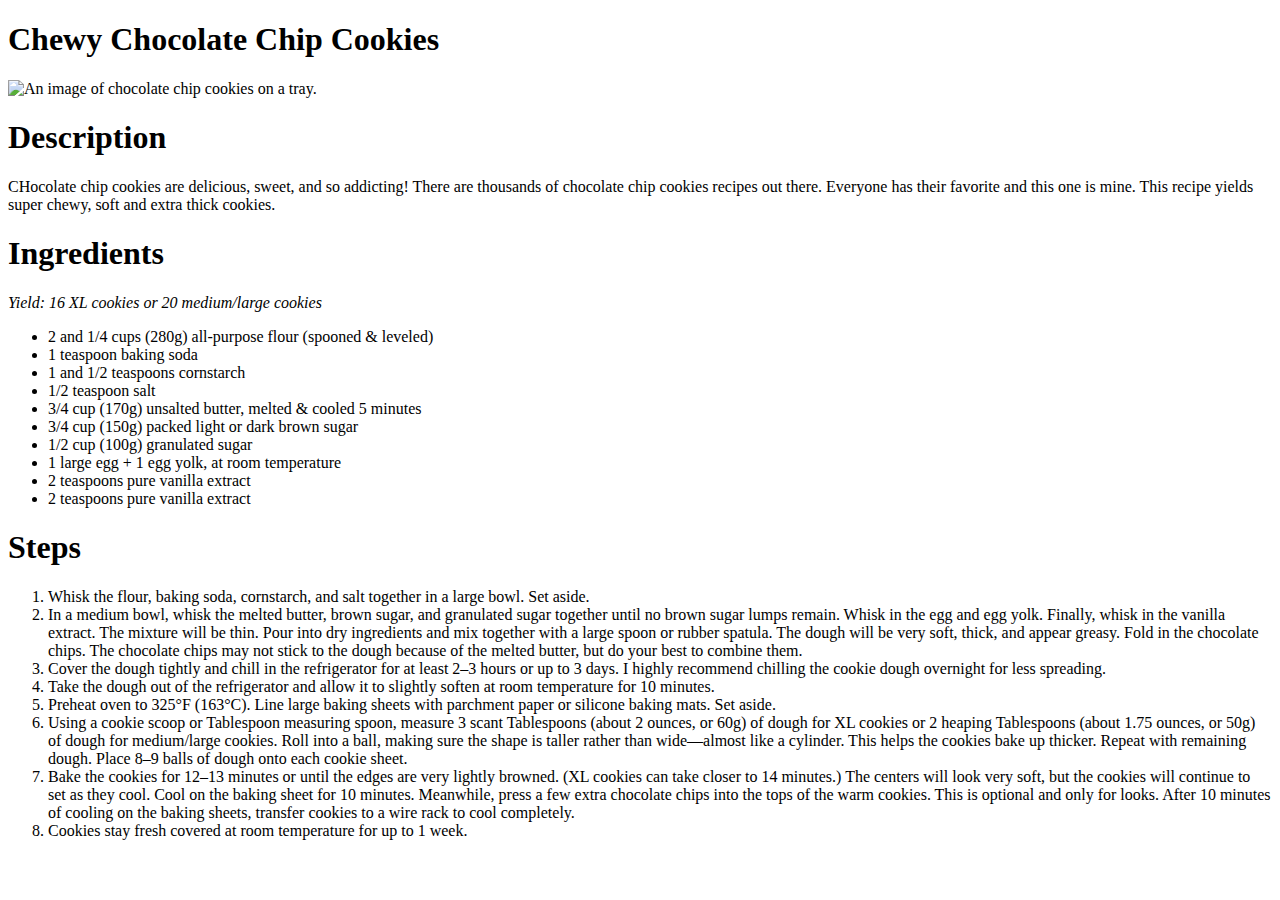
==== recipes/cookies.html @ 932d58e3 "Added two additional recipe pages (cookies and mac and cheese), changed home page to have the links " ====
<!DOCTYPE html>
<html lang="en">
<head>
    <meta charset="UTF-8">
    <title>Chewy Chocolate Chip Cookies</title>
</head>
<body>
    <h1>Chewy Chocolate Chip Cookies</h1>
    <img src="https://sallysbakingaddiction.com/wp-content/uploads/2013/05/classic-chocolate-chip-cookies.jpg" alt="An image of chocolate chip cookies on a tray." width="420">
    <h1>Description</h1>
    <p>CHocolate chip cookies are delicious, sweet, and so addicting! There are thousands of chocolate chip cookies recipes out there. Everyone has their favorite and this one is mine. This recipe yields super chewy, soft and extra thick cookies.</p>

    <h1>Ingredients</h1>
    <p><i>Yield: 16 XL cookies or 20 medium/large cookies</i></p>
    <ul>
        <li>2 and 1/4 cups (280g) all-purpose flour (spooned & leveled)</li>
        <li>1 teaspoon baking soda</li>
        <li>1 and 1/2 teaspoons cornstarch</li>
        <li>1/2 teaspoon salt</li>
        <li>3/4 cup (170g) unsalted butter, melted & cooled 5 minutes</li>
        <li>3/4 cup (150g) packed light or dark brown sugar</li>
        <li>1/2 cup (100g) granulated sugar</li>
        <li>1 large egg + 1 egg yolk, at room temperature</li>
        <li>2 teaspoons pure vanilla extract</li>
        <li>2 teaspoons pure vanilla extract</li>
    </ul>

    <h1>Steps</h1>
    <ol>
        <li>Whisk the flour, baking soda, cornstarch, and salt together in a large bowl. Set aside.</li>
        <li>In a medium bowl, whisk the melted butter, brown sugar, and granulated sugar together until no brown sugar lumps remain. Whisk in the egg and egg yolk. Finally, whisk in the vanilla extract. The mixture will be thin. Pour into dry ingredients and mix together with a large spoon or rubber spatula. The dough will be very soft, thick, and appear greasy. Fold in the chocolate chips. The chocolate chips may not stick to the dough because of the melted butter, but do your best to combine them.</li>
        <li>Cover the dough tightly and chill in the refrigerator for at least 2–3 hours or up to 3 days. I highly recommend chilling the cookie dough overnight for less spreading.</li>
        <li>Take the dough out of the refrigerator and allow it to slightly soften at room temperature for 10 minutes.</li>
        <li>Preheat oven to 325°F (163°C). Line large baking sheets with parchment paper or silicone baking mats. Set aside.</li>
        <li>Using a cookie scoop or Tablespoon measuring spoon, measure 3 scant Tablespoons (about 2 ounces, or 60g) of dough for XL cookies or 2 heaping Tablespoons (about 1.75 ounces, or 50g) of dough for medium/large cookies. Roll into a ball, making sure the shape is taller rather than wide—almost like a cylinder. This helps the cookies bake up thicker. Repeat with remaining dough. Place 8–9 balls of dough onto each cookie sheet.</li>
        <li>Bake the cookies for 12–13 minutes or until the edges are very lightly browned. (XL cookies can take closer to 14 minutes.) The centers will look very soft, but the cookies will continue to set as they cool. Cool on the baking sheet for 10 minutes. Meanwhile, press a few extra chocolate chips into the tops of the warm cookies. This is optional and only for looks. After 10 minutes of cooling on the baking sheets, transfer cookies to a wire rack to cool completely.</li>
        <li>Cookies stay fresh covered at room temperature for up to 1 week.</li>
    </ol>
</body>
</html>
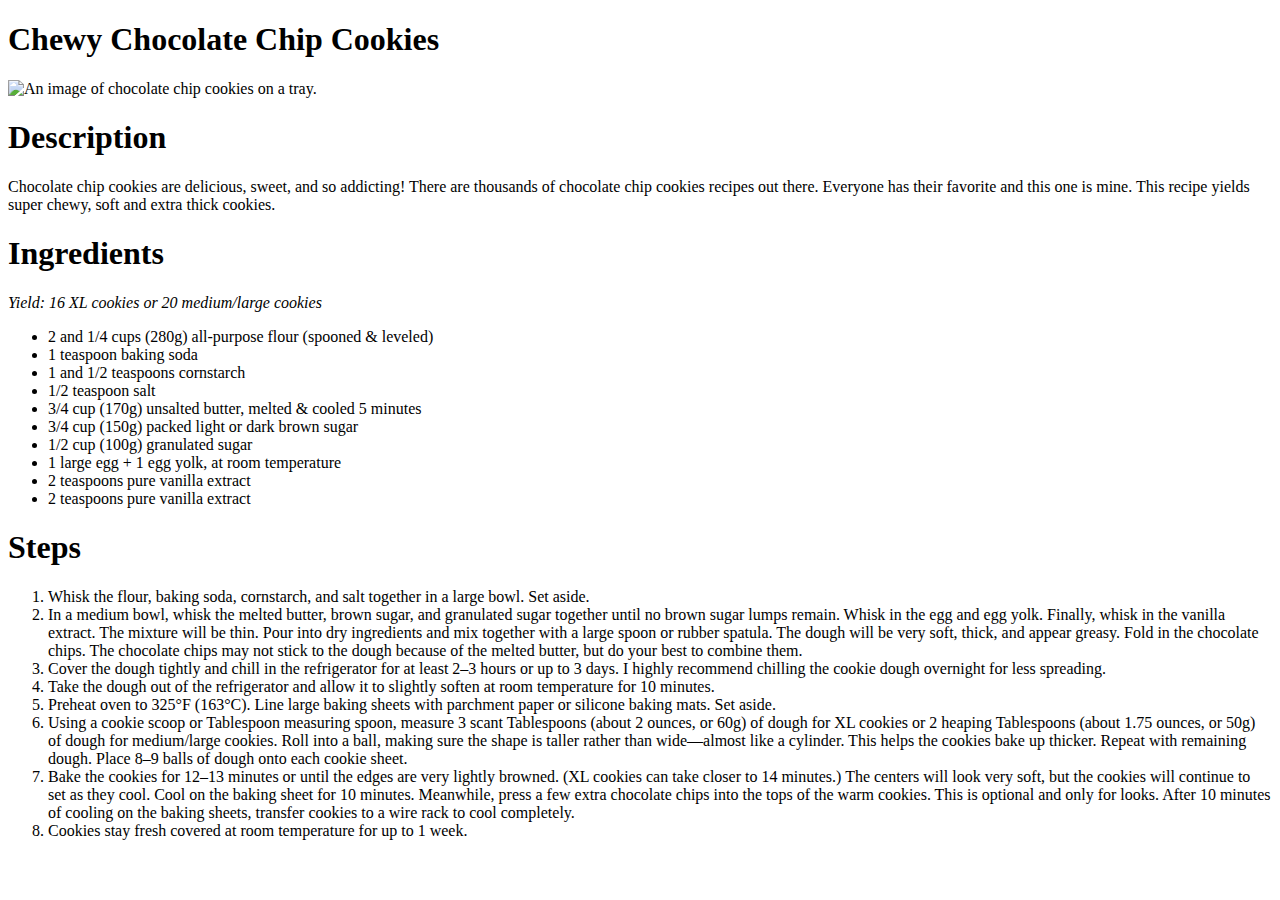
==== commit b7b9e83e: "Fixed grammar error in description." ====
--- a/recipes/cookies.html
+++ b/recipes/cookies.html
@@ -8,7 +8,7 @@
     <h1>Chewy Chocolate Chip Cookies</h1>
     <img src="https://sallysbakingaddiction.com/wp-content/uploads/2013/05/classic-chocolate-chip-cookies.jpg" alt="An image of chocolate chip cookies on a tray." width="420">
     <h1>Description</h1>
-    <p>CHocolate chip cookies are delicious, sweet, and so addicting! There are thousands of chocolate chip cookies recipes out there. Everyone has their favorite and this one is mine. This recipe yields super chewy, soft and extra thick cookies.</p>
+    <p>Chocolate chip cookies are delicious, sweet, and so addicting! There are thousands of chocolate chip cookies recipes out there. Everyone has their favorite and this one is mine. This recipe yields super chewy, soft and extra thick cookies.</p>
 
     <h1>Ingredients</h1>
     <p><i>Yield: 16 XL cookies or 20 medium/large cookies</i></p>
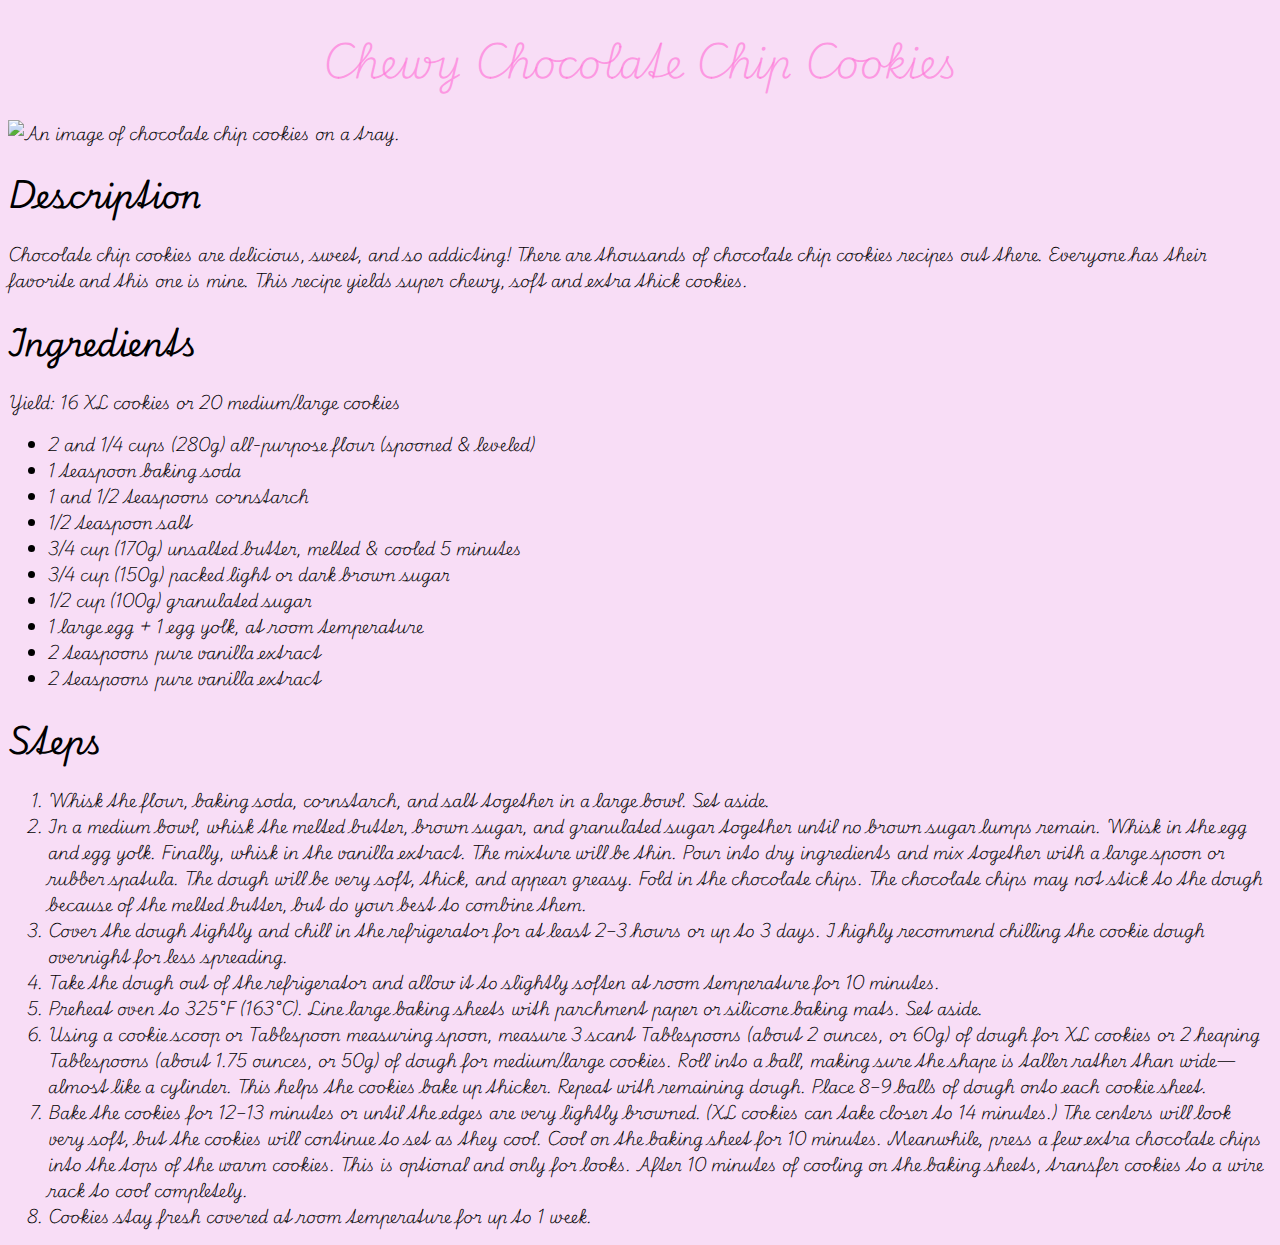
==== commit 3b3905b8: "Style recipe pages, link external stylesheet to all pages" ====
--- a/recipes/cookies.html
+++ b/recipes/cookies.html
@@ -3,10 +3,14 @@
 <head>
     <meta charset="UTF-8">
     <title>Chewy Chocolate Chip Cookies</title>
+    <link rel="stylesheet" href="../style.css">
+    <link rel="preconnect" href="https://fonts.googleapis.com">
+    <link rel="preconnect" href="https://fonts.gstatic.com" crossorigin>
+    <link href="https://fonts.googleapis.com/css2?family=Playwrite+AT:ital,wght@0,100..400;1,100..400&display=swap" rel="stylesheet">
 </head>
-<body>
-    <h1>Chewy Chocolate Chip Cookies</h1>
-    <img src="https://sallysbakingaddiction.com/wp-content/uploads/2013/05/classic-chocolate-chip-cookies.jpg" alt="An image of chocolate chip cookies on a tray." width="420">
+<body class="playwrite">
+    <h1 class="playwrite">Chewy Chocolate Chip Cookies</h1>
+    <img src="https://sallysbakingaddiction.com/wp-content/uploads/2013/05/classic-chocolate-chip-cookies.jpg" alt="An image of chocolate chip cookies on a tray." width="420" height="278.2" style="object-fit: cover;">
     <h1>Description</h1>
     <p>Chocolate chip cookies are delicious, sweet, and so addicting! There are thousands of chocolate chip cookies recipes out there. Everyone has their favorite and this one is mine. This recipe yields super chewy, soft and extra thick cookies.</p>
 
--- a/style.css
+++ b/style.css
@@ -0,0 +1,40 @@
+/* <uniquifier>: Use a unique and descriptive class name
+   <weight>: Use a value from 100 to 400 */
+
+.playwrite {
+  font-family: "Playwrite AT", cursive;
+  font-optical-sizing: auto;
+  font-weight: 200;
+  font-style: italic;
+}
+
+body {
+    background-color: #e480dd44;
+}
+
+h1.playwrite {
+    text-align: center;
+    color: hsla(317, 100%, 74%, 0.7);
+    font-size: 40px;
+}
+
+div.recipe-list {
+    background-color: #e480dd50;
+    padding: 20px;
+    margin-left: 20%;
+    margin-right: 20%;
+    border-radius: 20px;
+}
+
+.recipe-list li {
+    list-style: none;
+    text-indent: 0%;
+    text-align: center;
+    padding-top: 5px;
+    
+}
+
+.recipe-list li a {
+    text-decoration: none;
+    color:#de79d7;
+}